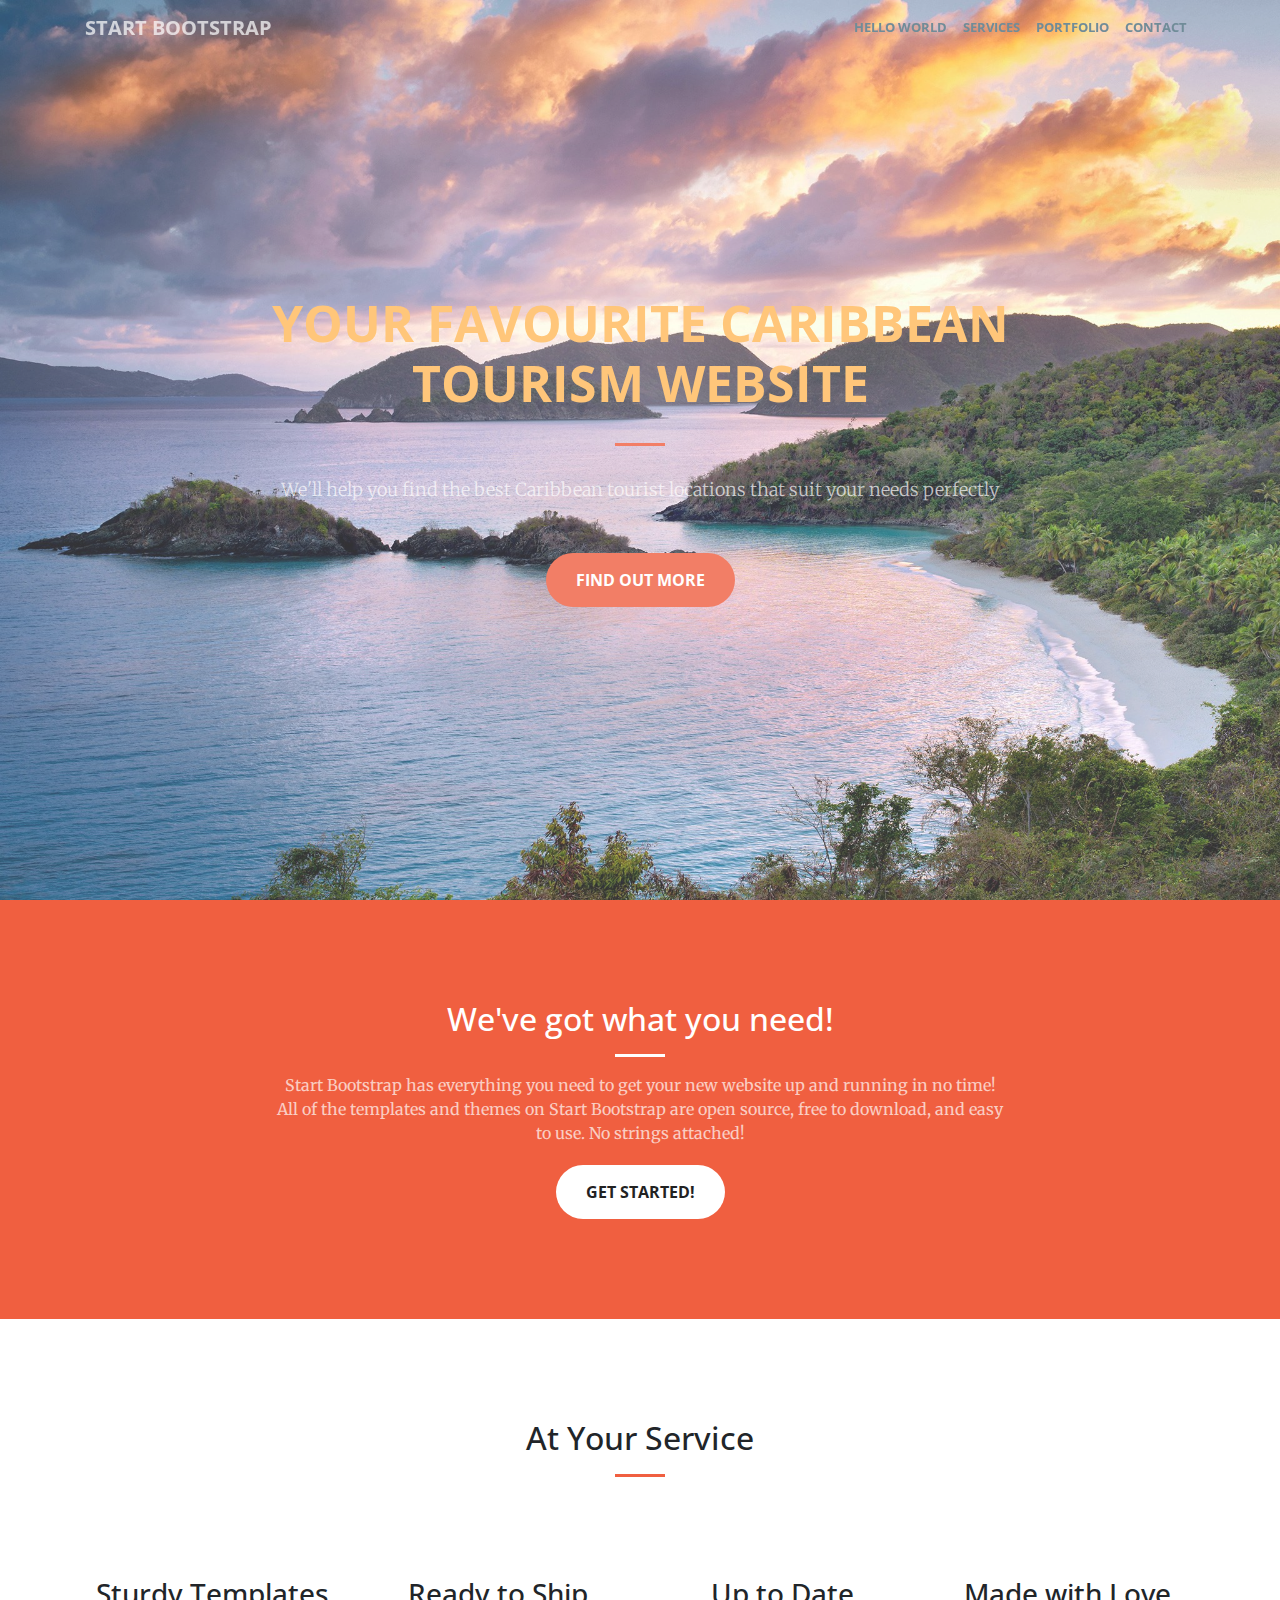
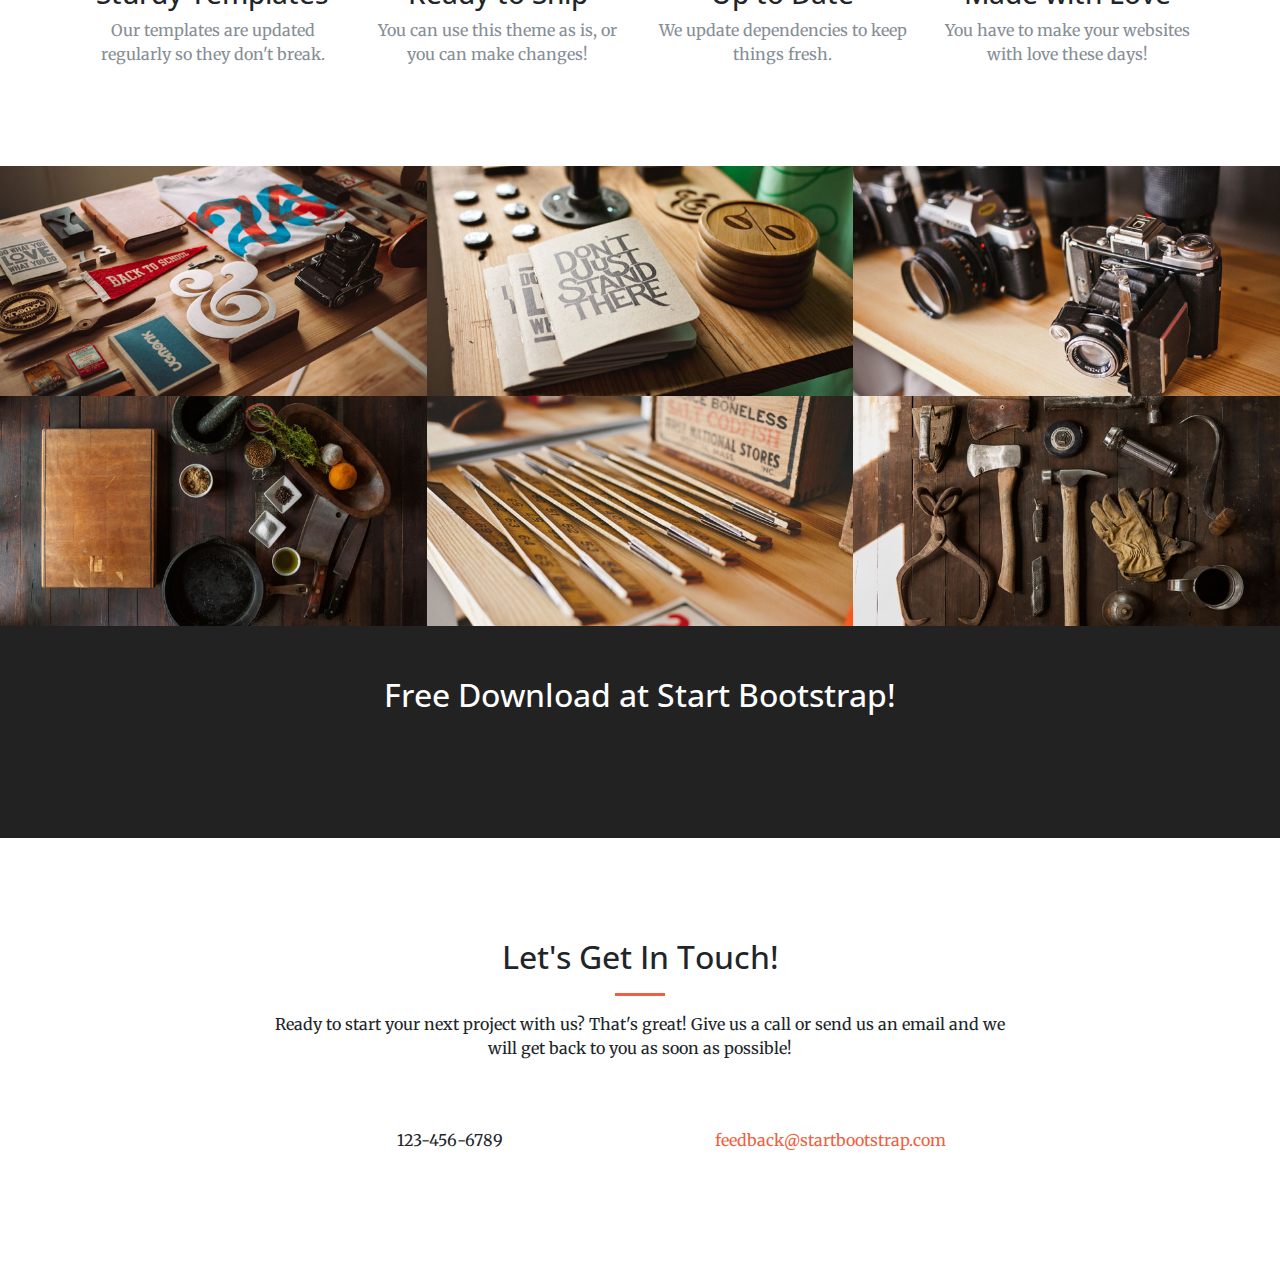
==== index.html @ 8d8bad7a "first commit" ====
<!DOCTYPE html>
<html lang="en">

  <head>

    <meta charset="utf-8">
    <meta name="viewport" content="width=device-width, initial-scale=1, shrink-to-fit=no">
    <meta name="description" content="">
    <meta name="author" content="">

    <title>Creative - Start Bootstrap Theme</title>

    <!-- Bootstrap core CSS -->
    <link href="vendor/bootstrap/css/bootstrap.min.css" rel="stylesheet">

    <!-- Custom fonts for this template -->
    <link href="vendor/font-awesome/css/font-awesome.min.css" rel="stylesheet" type="text/css">
    <link href='https://fonts.googleapis.com/css?family=Open+Sans:300italic,400italic,600italic,700italic,800italic,400,300,600,700,800' rel='stylesheet' type='text/css'>
    <link href='https://fonts.googleapis.com/css?family=Merriweather:400,300,300italic,400italic,700,700italic,900,900italic' rel='stylesheet' type='text/css'>

    <!-- Plugin CSS -->
    <link href="vendor/magnific-popup/magnific-popup.css" rel="stylesheet">

    <!-- Custom styles for this template -->
    <link href="css/creative.css" rel="stylesheet">

  </head>

  <body id="page-top">

    <!-- Navigation -->
    <nav class="navbar navbar-expand-lg navbar-light fixed-top" id="mainNav">
      <div class="container">
        <a class="navbar-brand js-scroll-trigger" href="#page-top">Start Bootstrap</a>
        <button class="navbar-toggler navbar-toggler-right" type="button" data-toggle="collapse" data-target="#navbarResponsive" aria-controls="navbarResponsive" aria-expanded="false" aria-label="Toggle navigation">
          <span class="navbar-toggler-icon"></span>
        </button>
        <div class="collapse navbar-collapse" id="navbarResponsive">
          <ul class="navbar-nav ml-auto">
            <li class="nav-item">
              <a class="nav-link js-scroll-trigger" href="#about">Hello World</a>
            </li>
            <li class="nav-item">
              <a class="nav-link js-scroll-trigger" href="#services">Services</a>
            </li>
            <li class="nav-item">
              <a class="nav-link js-scroll-trigger" href="#portfolio">Portfolio</a>
            </li>
            <li class="nav-item">
              <a class="nav-link js-scroll-trigger" href="#contact">Contact</a>
            </li>
          </ul>
        </div>
      </div>
    </nav>

    <header class="masthead">
      <div class="header-content">
        <div class="header-content-inner">
          <h1 id="homeHeading">Your Favourite Caribbean</br>Tourism Website</h1>
          <hr>
          <p>We'll help you find the best Caribbean tourist locations that suit your needs perfectly</p>
          <a class="btn btn-primary btn-xl js-scroll-trigger" href="#about">Find Out More</a>
        </div>
      </div>
    </header>

    <section class="bg-primary" id="about">
      <div class="container">
        <div class="row">
          <div class="col-lg-8 mx-auto text-center">
            <h2 class="section-heading text-white">We've got what you need!</h2>
            <hr class="light">
            <p class="text-faded">Start Bootstrap has everything you need to get your new website up and running in no time! All of the templates and themes on Start Bootstrap are open source, free to download, and easy to use. No strings attached!</p>
            <a class="btn btn-default btn-xl js-scroll-trigger" href="#services">Get Started!</a>
          </div>
        </div>
      </div>
    </section>

    <section id="services">
      <div class="container">
        <div class="row">
          <div class="col-lg-12 text-center">
            <h2 class="section-heading">At Your Service</h2>
            <hr class="primary">
          </div>
        </div>
      </div>
      <div class="container">
        <div class="row">
          <div class="col-lg-3 col-md-6 text-center">
            <div class="service-box">
              <i class="fa fa-4x fa-diamond text-primary sr-icons"></i>
              <h3>Sturdy Templates</h3>
              <p class="text-muted">Our templates are updated regularly so they don't break.</p>
            </div>
          </div>
          <div class="col-lg-3 col-md-6 text-center">
            <div class="service-box">
              <i class="fa fa-4x fa-paper-plane text-primary sr-icons"></i>
              <h3>Ready to Ship</h3>
              <p class="text-muted">You can use this theme as is, or you can make changes!</p>
            </div>
          </div>
          <div class="col-lg-3 col-md-6 text-center">
            <div class="service-box">
              <i class="fa fa-4x fa-newspaper-o text-primary sr-icons"></i>
              <h3>Up to Date</h3>
              <p class="text-muted">We update dependencies to keep things fresh.</p>
            </div>
          </div>
          <div class="col-lg-3 col-md-6 text-center">
            <div class="service-box">
              <i class="fa fa-4x fa-heart text-primary sr-icons"></i>
              <h3>Made with Love</h3>
              <p class="text-muted">You have to make your websites with love these days!</p>
            </div>
          </div>
        </div>
      </div>
    </section>

    <section class="p-0" id="portfolio">
      <div class="container-fluid">
        <div class="row no-gutter popup-gallery">
          <div class="col-lg-4 col-sm-6">
            <a class="portfolio-box" href="img/portfolio/fullsize/1.jpg">
              <img class="img-fluid" src="img/portfolio/thumbnails/1.jpg" alt="">
              <div class="portfolio-box-caption">
                <div class="portfolio-box-caption-content">
                  <div class="project-category text-faded">
                    Category
                  </div>
                  <div class="project-name">
                    Project Name
                  </div>
                </div>
              </div>
            </a>
          </div>
          <div class="col-lg-4 col-sm-6">
            <a class="portfolio-box" href="img/portfolio/fullsize/2.jpg">
              <img class="img-fluid" src="img/portfolio/thumbnails/2.jpg" alt="">
              <div class="portfolio-box-caption">
                <div class="portfolio-box-caption-content">
                  <div class="project-category text-faded">
                    Category
                  </div>
                  <div class="project-name">
                    Project Name
                  </div>
                </div>
              </div>
            </a>
          </div>
          <div class="col-lg-4 col-sm-6">
            <a class="portfolio-box" href="img/portfolio/fullsize/3.jpg">
              <img class="img-fluid" src="img/portfolio/thumbnails/3.jpg" alt="">
              <div class="portfolio-box-caption">
                <div class="portfolio-box-caption-content">
                  <div class="project-category text-faded">
                    Category
                  </div>
                  <div class="project-name">
                    Project Name
                  </div>
                </div>
              </div>
            </a>
          </div>
          <div class="col-lg-4 col-sm-6">
            <a class="portfolio-box" href="img/portfolio/fullsize/4.jpg">
              <img class="img-fluid" src="img/portfolio/thumbnails/4.jpg" alt="">
              <div class="portfolio-box-caption">
                <div class="portfolio-box-caption-content">
                  <div class="project-category text-faded">
                    Category
                  </div>
                  <div class="project-name">
                    Project Name
                  </div>
                </div>
              </div>
            </a>
          </div>
          <div class="col-lg-4 col-sm-6">
            <a class="portfolio-box" href="img/portfolio/fullsize/5.jpg">
              <img class="img-fluid" src="img/portfolio/thumbnails/5.jpg" alt="">
              <div class="portfolio-box-caption">
                <div class="portfolio-box-caption-content">
                  <div class="project-category text-faded">
                    Category
                  </div>
                  <div class="project-name">
                    Project Name
                  </div>
                </div>
              </div>
            </a>
          </div>
          <div class="col-lg-4 col-sm-6">
            <a class="portfolio-box" href="img/portfolio/fullsize/6.jpg">
              <img class="img-fluid" src="img/portfolio/thumbnails/6.jpg" alt="">
              <div class="portfolio-box-caption">
                <div class="portfolio-box-caption-content">
                  <div class="project-category text-faded">
                    Category
                  </div>
                  <div class="project-name">
                    Project Name
                  </div>
                </div>
              </div>
            </a>
          </div>
        </div>
      </div>
    </section>

    <div class="call-to-action bg-dark">
      <div class="container text-center">
        <h2>Free Download at Start Bootstrap!</h2>
        <a class="btn btn-default btn-xl sr-button" href="http://startbootstrap.com/template-overviews/creative/">Download Now!</a>
      </div>
    </div>

    <section id="contact">
      <div class="container">
        <div class="row">
          <div class="col-lg-8 mx-auto text-center">
            <h2 class="section-heading">Let's Get In Touch!</h2>
            <hr class="primary">
            <p>Ready to start your next project with us? That's great! Give us a call or send us an email and we will get back to you as soon as possible!</p>
          </div>
        </div>
        <div class="row">
          <div class="col-lg-4 ml-auto text-center">
            <i class="fa fa-phone fa-3x sr-contact"></i>
            <p>123-456-6789</p>
          </div>
          <div class="col-lg-4 mr-auto text-center">
            <i class="fa fa-envelope-o fa-3x sr-contact"></i>
            <p>
              <a href="mailto:your-email@your-domain.com">feedback@startbootstrap.com</a>
            </p>
          </div>
        </div>
      </div>
    </section>

    <!-- Bootstrap core JavaScript -->
    <script src="vendor/jquery/jquery.min.js"></script>
    <script src="vendor/bootstrap/js/bootstrap.bundle.min.js"></script>

    <!-- Plugin JavaScript -->
    <script src="vendor/jquery-easing/jquery.easing.min.js"></script>
    <script src="vendor/scrollreveal/scrollreveal.min.js"></script>
    <script src="vendor/magnific-popup/jquery.magnific-popup.min.js"></script>

    <!-- Custom scripts for this template -->
    <script src="js/creative.min.js"></script>

  </body>

</html>
---- css/creative.css ----
/*!
 * Start Bootstrap - Createive v4.0.0-beta.2 (https://startbootstrap.com/template-overviews/creative)
 * Copyright 2013-2017 Start Bootstrap
 * Licensed under MIT (https://github.com/BlackrockDigital/startbootstrap-creative/blob/master/LICENSE)
 */
body,
html {
  width: 100%;
  height: 100%; }

body {
  font-family: 'Merriweather', 'Helvetica Neue', Arial, sans-serif; }

hr {
  max-width: 50px;
  border-width: 3px;
  border-color: #F05F40; }

hr.light {
  border-color: white; }

a {
  color: #F05F40;
  -webkit-transition: all 0.2s;
  -moz-transition: all 0.2s;
  transition: all 0.2s; }
  a:focus, a:hover {
    color: #f05f40; }

h1,
h2,
h3,
h4,
h5,
h6 {
  font-family: 'Open Sans', 'Helvetica Neue', Arial, sans-serif; }

p {
  font-size: 16px;
  line-height: 1.5;
  margin-bottom: 20px; }

.bg-primary {
  background-color: #F05F40 !important; }

.bg-dark {
  color: white;
  background-color: #222222 !important; }

.text-faded {
  color: rgba(255, 255, 255, 0.7); }

section {
  padding: 100px 0; }

.section-heading {
  margin-top: 0; }

::-moz-selection {
  color: white;
  background: #222222;
  text-shadow: none; }

::selection {
  color: white;
  background: #222222;
  text-shadow: none; }

img::selection {
  color: white;
  background: transparent; }

img::-moz-selection {
  color: white;
  background: transparent; }

body {
  -webkit-tap-highlight-color: #222222; }

#mainNav {
  border-color: rgba(34, 34, 34, 0.05);
  background-color: white;
  font-family: 'Open Sans', 'Helvetica Neue', Arial, sans-serif;
  -webkit-transition: all 0.2s;
  -moz-transition: all 0.2s;
  transition: all 0.2s; }
  #mainNav .navbar-brand {
    font-weight: 700;
    text-transform: uppercase;
    color: #F05F40;
    font-family: 'Open Sans', 'Helvetica Neue', Arial, sans-serif; }
    #mainNav .navbar-brand:focus, #mainNav .navbar-brand:hover {
      color: #f05f40; }
  #mainNav .navbar-toggle {
    font-size: 12px;
    font-weight: 700;
    text-transform: uppercase;
    color: #222222; }
  #mainNav .navbar-nav > li.nav-item > a.nav-link:focus,
  #mainNav .navbar-nav > li.nav-item > a.nav-link {
    font-size: 13px;
    font-weight: 700;
    text-transform: uppercase;
    color: #222222; }
    #mainNav .navbar-nav > li.nav-item > a.nav-link:focus:hover,
    #mainNav .navbar-nav > li.nav-item > a.nav-link:hover {
      color: #F05F40; }
    #mainNav .navbar-nav > li.nav-item > a.nav-link:focus.active,
    #mainNav .navbar-nav > li.nav-item > a.nav-link.active {
      color: #F05F40 !important;
      background-color: transparent; }
      #mainNav .navbar-nav > li.nav-item > a.nav-link:focus.active:hover,
      #mainNav .navbar-nav > li.nav-item > a.nav-link.active:hover {
        background-color: transparent; }
  @media (min-width: 992px) {
    #mainNav {
      border-color: rgba(255, 255, 255, 0.3);
      background-color: transparent; }
      #mainNav .navbar-brand {
        color: rgba(255, 255, 255, 0.7); }
        #mainNav .navbar-brand:focus, #mainNav .navbar-brand:hover {
          color: white; }
      #mainNav .navbar-nav > li.nav-item > a.nav-link,
      #mainNav .navbar-nav > li.nav-item > a.nav-link:focus {
        color: #708c98; }
        #mainNav .navbar-nav > li.nav-item > a.nav-link:hover,
        #mainNav .navbar-nav > li.nav-item > a.nav-link:focus:hover {
          color: white; }
      #mainNav.navbar-shrink {
        border-color: rgba(34, 34, 34, 0.05);
        background-color: white; }
        #mainNav.navbar-shrink .navbar-brand {
          font-size: 16px;
          color: #F05F40; }
          #mainNav.navbar-shrink .navbar-brand:focus, #mainNav.navbar-shrink .navbar-brand:hover {
            color: #f05f40; }
        #mainNav.navbar-shrink .navbar-nav > li.nav-item > a.nav-link,
        #mainNav.navbar-shrink .navbar-nav > li.nav-item > a.nav-link:focus {
          color: #222222; }
          #mainNav.navbar-shrink .navbar-nav > li.nav-item > a.nav-link:hover,
          #mainNav.navbar-shrink .navbar-nav > li.nav-item > a.nav-link:focus:hover {
            color: #F05F40; } }

header.masthead {
  position: relative;
  width: 100%;
  min-height: auto;
  text-align: center;
  color: #ffb959;
  background-image: url("../img/TEST.JPG");
  opacity: 0.8;
  background-position: center;
  -webkit-background-size: cover;
  -moz-background-size: cover;
  -o-background-size: cover;
  background-size: cover; }
  header.masthead .header-content {
    position: relative;
    width: 100%;
    padding: 150px 15px 100px;
    text-align: center; }
    header.masthead .header-content .header-content-inner h1 {
      font-size: 30px;
      font-weight: 700;
      margin-top: 0;
      margin-bottom: 0;
      text-transform: uppercase; }
    header.masthead .header-content .header-content-inner hr {
      margin: 30px auto; }
    header.masthead .header-content .header-content-inner p {
      font-size: 16px;
      font-weight: 300;
      margin-bottom: 50px;
      color: rgba(255, 255, 255, 0.7); }
  @media (min-width: 768px) {
    header.masthead {
      height: 100%;
      min-height: 600px; }
      header.masthead .header-content {
        position: absolute;
        top: 50%;
        padding: 0 50px;
        -webkit-transform: translateY(-50%);
        -ms-transform: translateY(-50%);
        transform: translateY(-50%); }
        header.masthead .header-content .header-content-inner {
          max-width: 1000px;
          margin-right: auto;
          margin-left: auto; }
          header.masthead .header-content .header-content-inner h1 {
            font-size: 50px; }
          header.masthead .header-content .header-content-inner p {
            font-size: 18px;
            max-width: 80%;
            margin-right: auto;
            margin-left: auto; } }

.service-box {
  max-width: 400px;
  margin: 50px auto 0; }
  @media (min-width: 992px) {
    .service-box {
      margin: 20px auto 0; } }
  .service-box p {
    margin-bottom: 0; }

.portfolio-box {
  position: relative;
  display: block;
  max-width: 650px;
  margin: 0 auto; }
  .portfolio-box .portfolio-box-caption {
    position: absolute;
    bottom: 0;
    display: block;
    width: 100%;
    height: 100%;
    text-align: center;
    opacity: 0;
    color: white;
    background: rgba(240, 95, 64, 0.9);
    -webkit-transition: all 0.2s;
    -moz-transition: all 0.2s;
    transition: all 0.2s; }
    .portfolio-box .portfolio-box-caption .portfolio-box-caption-content {
      position: absolute;
      top: 50%;
      width: 100%;
      transform: translateY(-50%);
      text-align: center; }
      .portfolio-box .portfolio-box-caption .portfolio-box-caption-content .project-category,
      .portfolio-box .portfolio-box-caption .portfolio-box-caption-content .project-name {
        padding: 0 15px;
        font-family: 'Open Sans', 'Helvetica Neue', Arial, sans-serif; }
      .portfolio-box .portfolio-box-caption .portfolio-box-caption-content .project-category {
        font-size: 14px;
        font-weight: 600;
        text-transform: uppercase; }
      .portfolio-box .portfolio-box-caption .portfolio-box-caption-content .project-name {
        font-size: 18px; }
  .portfolio-box:hover .portfolio-box-caption {
    opacity: 1; }
  .portfolio-box:focus {
    outline: none; }
  @media (min-width: 768px) {
    .portfolio-box .portfolio-box-caption .portfolio-box-caption-content .project-category {
      font-size: 16px; }
    .portfolio-box .portfolio-box-caption .portfolio-box-caption-content .project-name {
      font-size: 22px; } }

.call-to-action {
  padding: 50px 0; }
  .call-to-action h2 {
    margin: 0 auto 20px; }

.text-primary {
  color: #F05F40 !important; }

.no-gutter > [class*='col-'] {
  padding-right: 0;
  padding-left: 0; }

.btn-default {
  color: #222222;
  border-color: white;
  background-color: white; }
  .btn-default.focus, .btn-default:focus {
    color: #222222;
    border-color: #bfbfbf;
    background-color: #e6e6e6; }
  .btn-default:hover {
    color: #222222;
    border-color: #e0e0e0;
    background-color: #e6e6e6; }
  .btn-default.active, .btn-default:active,
  .open > .btn-default.dropdown-toggle {
    color: #222222;
    border-color: #e0e0e0;
    background-color: #e6e6e6; }
    .btn-default.active.focus, .btn-default.active:focus, .btn-default.active:hover, .btn-default:active.focus, .btn-default:active:focus, .btn-default:active:hover,
    .open > .btn-default.dropdown-toggle.focus,
    .open > .btn-default.dropdown-toggle:focus,
    .open > .btn-default.dropdown-toggle:hover {
      color: #222222;
      border-color: #bfbfbf;
      background-color: #d4d4d4; }
  .btn-default.active, .btn-default:active,
  .open > .btn-default.dropdown-toggle {
    background-image: none; }
  .btn-default.disabled.focus, .btn-default.disabled:focus, .btn-default.disabled:hover, .btn-default[disabled].focus, .btn-default[disabled]:focus, .btn-default[disabled]:hover,
  fieldset[disabled] .btn-default.focus,
  fieldset[disabled] .btn-default:focus,
  fieldset[disabled] .btn-default:hover {
    border-color: white;
    background-color: white; }
  .btn-default .badge {
    color: white;
    background-color: #222222; }

.btn-primary {
  color: white;
  border-color: #F05F40;
  background-color: #F05F40; }
  .btn-primary.focus, .btn-primary:focus {
    color: white;
    border-color: #a4270d;
    background-color: #eb3812; }
  .btn-primary:hover {
    color: white;
    border-color: #e13612;
    background-color: #eb3812; }
  .btn-primary.active, .btn-primary:active,
  .open > .btn-primary.dropdown-toggle {
    color: white;
    border-color: #e13612;
    background-color: #eb3812; }
    .btn-primary.active.focus, .btn-primary.active:focus, .btn-primary.active:hover, .btn-primary:active.focus, .btn-primary:active:focus, .btn-primary:active:hover,
    .open > .btn-primary.dropdown-toggle.focus,
    .open > .btn-primary.dropdown-toggle:focus,
    .open > .btn-primary.dropdown-toggle:hover {
      color: white;
      border-color: #a4270d;
      background-color: #c93110; }
  .btn-primary.active, .btn-primary:active,
  .open > .btn-primary.dropdown-toggle {
    background-image: none; }
  .btn-primary.disabled.focus, .btn-primary.disabled:focus, .btn-primary.disabled:hover, .btn-primary[disabled].focus, .btn-primary[disabled]:focus, .btn-primary[disabled]:hover,
  fieldset[disabled] .btn-primary.focus,
  fieldset[disabled] .btn-primary:focus,
  fieldset[disabled] .btn-primary:hover {
    border-color: #F05F40;
    background-color: #F05F40; }
  .btn-primary .badge {
    color: #F05F40;
    background-color: white; }

.btn {
  font-weight: 700;
  text-transform: uppercase;
  border: none;
  border-radius: 300px;
  font-family: 'Open Sans', 'Helvetica Neue', Arial, sans-serif; }

.btn-xl {
  padding: 15px 30px; }
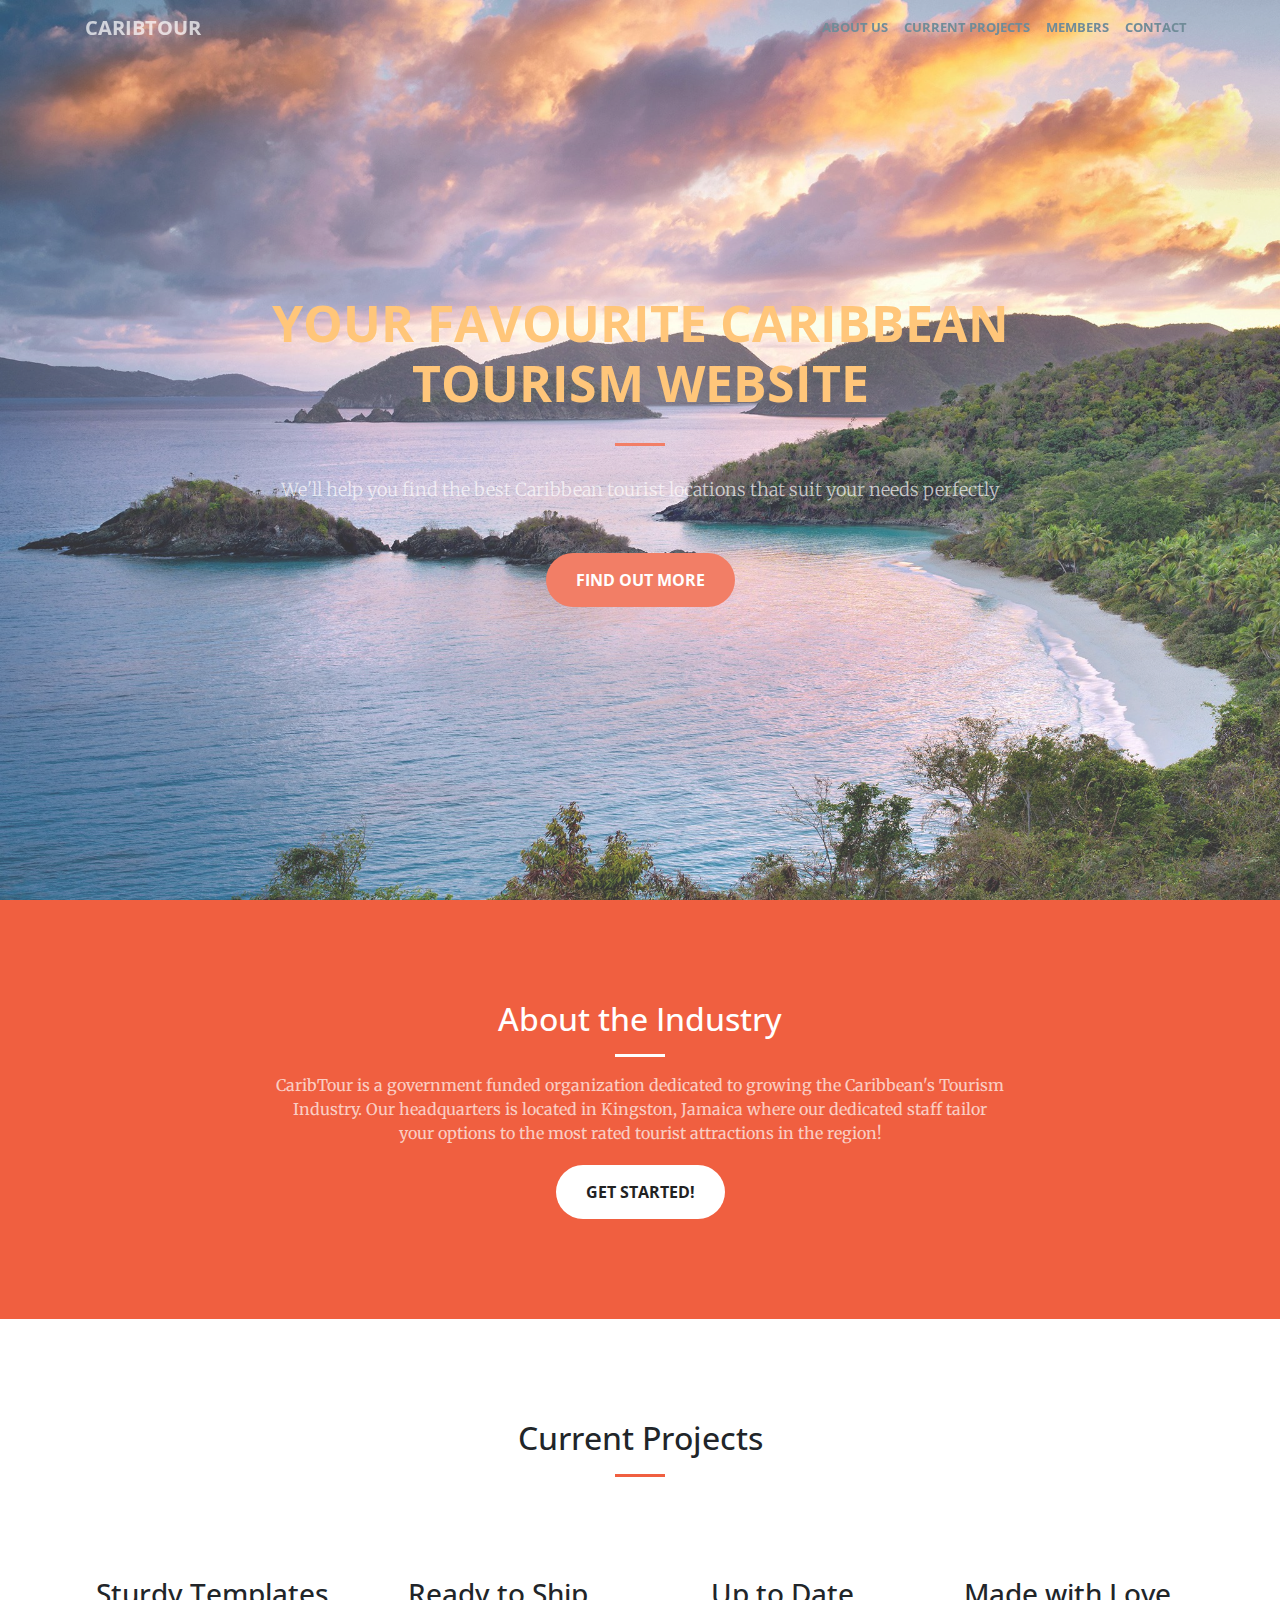
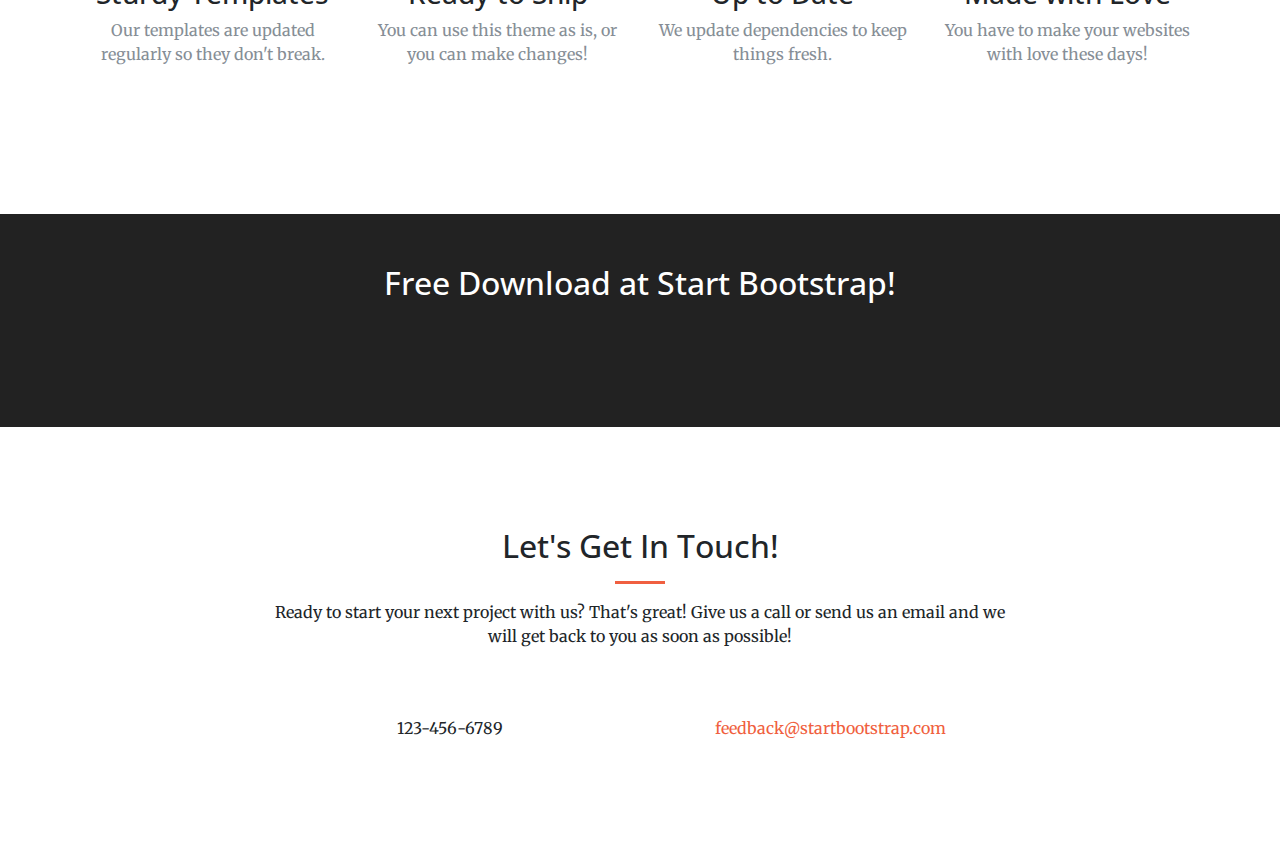
==== commit 1840b04d: "added images for member countries" ====
--- a/index.html
+++ b/index.html
@@ -8,7 +8,7 @@
     <meta name="description" content="">
     <meta name="author" content="">
 
-    <title>Creative - Start Bootstrap Theme</title>
+    <title>CaribTour</title>
 
     <!-- Bootstrap core CSS -->
     <link href="vendor/bootstrap/css/bootstrap.min.css" rel="stylesheet">
@@ -31,20 +31,20 @@
     <!-- Navigation -->
     <nav class="navbar navbar-expand-lg navbar-light fixed-top" id="mainNav">
       <div class="container">
-        <a class="navbar-brand js-scroll-trigger" href="#page-top">Start Bootstrap</a>
+        <a class="navbar-brand js-scroll-trigger" href="#page-top">CaribTour</a>
         <button class="navbar-toggler navbar-toggler-right" type="button" data-toggle="collapse" data-target="#navbarResponsive" aria-controls="navbarResponsive" aria-expanded="false" aria-label="Toggle navigation">
           <span class="navbar-toggler-icon"></span>
         </button>
         <div class="collapse navbar-collapse" id="navbarResponsive">
           <ul class="navbar-nav ml-auto">
             <li class="nav-item">
-              <a class="nav-link js-scroll-trigger" href="#about">Hello World</a>
-            </li>
-            <li class="nav-item">
-              <a class="nav-link js-scroll-trigger" href="#services">Services</a>
-            </li>
-            <li class="nav-item">
-              <a class="nav-link js-scroll-trigger" href="#portfolio">Portfolio</a>
+              <a class="nav-link js-scroll-trigger" href="#about">About Us</a>
+            </li>
+            <li class="nav-item">
+              <a class="nav-link js-scroll-trigger" href="#services">Current Projects</a>
+            </li>
+            <li class="nav-item">
+              <a class="nav-link js-scroll-trigger" href="#portfolio">Members</a>
             </li>
             <li class="nav-item">
               <a class="nav-link js-scroll-trigger" href="#contact">Contact</a>
@@ -69,9 +69,10 @@
       <div class="container">
         <div class="row">
           <div class="col-lg-8 mx-auto text-center">
-            <h2 class="section-heading text-white">We've got what you need!</h2>
+            <h2 class="section-heading text-white">About the Industry</h2>
             <hr class="light">
-            <p class="text-faded">Start Bootstrap has everything you need to get your new website up and running in no time! All of the templates and themes on Start Bootstrap are open source, free to download, and easy to use. No strings attached!</p>
+            <p class="text-faded">CaribTour is a government funded organization dedicated to growing the Caribbean's Tourism Industry.
+            Our headquarters is located in Kingston, Jamaica where our dedicated staff tailor your options to the most rated tourist attractions in the region!</p>
             <a class="btn btn-default btn-xl js-scroll-trigger" href="#services">Get Started!</a>
           </div>
         </div>
@@ -82,7 +83,7 @@
       <div class="container">
         <div class="row">
           <div class="col-lg-12 text-center">
-            <h2 class="section-heading">At Your Service</h2>
+            <h2 class="section-heading">Current Projects</h2>
             <hr class="primary">
           </div>
         </div>
@@ -125,12 +126,72 @@
       <div class="container-fluid">
         <div class="row no-gutter popup-gallery">
           <div class="col-lg-4 col-sm-6">
-            <a class="portfolio-box" href="img/portfolio/fullsize/1.jpg">
-              <img class="img-fluid" src="img/portfolio/thumbnails/1.jpg" alt="">
-              <div class="portfolio-box-caption">
-                <div class="portfolio-box-caption-content">
-                  <div class="project-category text-faded">
-                    Category
+            <a class="portfolio-box" href="http://spicyolivesupperclub.files.wordpress.com/2013/04/jamaican-flag-hd-wallpaper-1920x1080.jpg">
+              <img class="img-fluid" src="http://spicyolivesupperclub.files.wordpress.com/2013/04/jamaican-flag-hd-wallpaper-1920x1080.jpg" alt="">
+              <div class="portfolio-box-caption">
+                <div class="portfolio-box-caption-content">
+                  <div class="project-category text-faded">
+                    Jamaica
+                  </div>
+                  <div class="project-name">
+                    "Land Of Wood And Water"
+                  </div>
+                </div>
+              </div>
+            </a>
+          </div>
+          <div class="col-lg-4 col-sm-6">
+            <a class="portfolio-box" href="http://www.flagz.co.nz/wp-content/uploads/2015/04/Barbados-flag.jpg">
+              <img class="img-fluid" src="http://www.flagz.co.nz/wp-content/uploads/2015/04/Barbados-flag.jpg" alt="">
+              <div class="portfolio-box-caption">
+                <div class="portfolio-box-caption-content">
+                  <div class="project-category text-faded">
+                    Barbados
+                  </div>
+                  <div class="project-name">
+                    "Land Of The Flying Fish"
+                  </div>
+                </div>
+              </div>
+            </a>
+          </div>
+          <div class="col-lg-4 col-sm-6">
+            <a class="portfolio-box" href="http://magneticmediatv.com/wp-content/uploads/2017/09/bahamas-flag.jpg">
+              <img class="img-fluid" src="http://magneticmediatv.com/wp-content/uploads/2017/09/bahamas-flag.jpg" alt="">
+              <div class="portfolio-box-caption">
+                <div class="portfolio-box-caption-content">
+                  <div class="project-category text-faded">
+                    Bahamas
+                  </div>
+                  <div class="project-name">
+                    "Land Of The Swimming Pigs"
+                  </div>
+                </div>
+              </div>
+            </a>
+          </div>
+          <div class="col-lg-4 col-sm-6">
+            <a class="portfolio-box" href="https://lh3.googleusercontent.com/kz0PgU8tlKO8cOdEWOMtkxig7qIgBUybfHj7MVdk8IBFq-YDVUiKJ8haeUbsl74WjSk=h900">
+              <img class="img-fluid" src="https://lh3.googleusercontent.com/kz0PgU8tlKO8cOdEWOMtkxig7qIgBUybfHj7MVdk8IBFq-YDVUiKJ8haeUbsl74WjSk=h900" alt="">
+              <div class="portfolio-box-caption">
+                <div class="portfolio-box-caption-content">
+                  <div class="project-category text-faded">
+                    Cuba
+                  </div>
+                  <div class="project-name">
+                    "The Land Of Miracles"
+                  </div>
+                </div>
+              </div>
+            </a>
+          </div>
+          <div class="col-lg-4 col-sm-6">
+            <a class="portfolio-box" href="https://cloud.istyles.com/images/Skins/DESIGN/500/DESIGN-FLAG-PUERTORICO.jpg">
+              <img class="img-fluid" src="https://cloud.istyles.com/images/Skins/DESIGN/500/DESIGN-FLAG-PUERTORICO.jpg" alt="">
+              <div class="portfolio-box-caption">
+                <div class="portfolio-box-caption-content">
+                  <div class="project-category text-faded">
+                    Puerto Rico
                   </div>
                   <div class="project-name">
                     Project Name
@@ -140,75 +201,15 @@
             </a>
           </div>
           <div class="col-lg-4 col-sm-6">
-            <a class="portfolio-box" href="img/portfolio/fullsize/2.jpg">
-              <img class="img-fluid" src="img/portfolio/thumbnails/2.jpg" alt="">
-              <div class="portfolio-box-caption">
-                <div class="portfolio-box-caption-content">
-                  <div class="project-category text-faded">
-                    Category
-                  </div>
-                  <div class="project-name">
-                    Project Name
-                  </div>
-                </div>
-              </div>
-            </a>
-          </div>
-          <div class="col-lg-4 col-sm-6">
-            <a class="portfolio-box" href="img/portfolio/fullsize/3.jpg">
-              <img class="img-fluid" src="img/portfolio/thumbnails/3.jpg" alt="">
-              <div class="portfolio-box-caption">
-                <div class="portfolio-box-caption-content">
-                  <div class="project-category text-faded">
-                    Category
-                  </div>
-                  <div class="project-name">
-                    Project Name
-                  </div>
-                </div>
-              </div>
-            </a>
-          </div>
-          <div class="col-lg-4 col-sm-6">
-            <a class="portfolio-box" href="img/portfolio/fullsize/4.jpg">
-              <img class="img-fluid" src="img/portfolio/thumbnails/4.jpg" alt="">
-              <div class="portfolio-box-caption">
-                <div class="portfolio-box-caption-content">
-                  <div class="project-category text-faded">
-                    Category
-                  </div>
-                  <div class="project-name">
-                    Project Name
-                  </div>
-                </div>
-              </div>
-            </a>
-          </div>
-          <div class="col-lg-4 col-sm-6">
-            <a class="portfolio-box" href="img/portfolio/fullsize/5.jpg">
-              <img class="img-fluid" src="img/portfolio/thumbnails/5.jpg" alt="">
-              <div class="portfolio-box-caption">
-                <div class="portfolio-box-caption-content">
-                  <div class="project-category text-faded">
-                    Category
-                  </div>
-                  <div class="project-name">
-                    Project Name
-                  </div>
-                </div>
-              </div>
-            </a>
-          </div>
-          <div class="col-lg-4 col-sm-6">
-            <a class="portfolio-box" href="img/portfolio/fullsize/6.jpg">
-              <img class="img-fluid" src="img/portfolio/thumbnails/6.jpg" alt="">
-              <div class="portfolio-box-caption">
-                <div class="portfolio-box-caption-content">
-                  <div class="project-category text-faded">
-                    Category
-                  </div>
-                  <div class="project-name">
-                    Project Name
+            <a class="portfolio-box" href="https://ak7.picdn.net/shutterstock/videos/24154777/thumb/1.jpg">
+              <img class="img-fluid" src="https://ak7.picdn.net/shutterstock/videos/24154777/thumb/1.jpg" alt="">
+              <div class="portfolio-box-caption">
+                <div class="portfolio-box-caption-content">
+                  <div class="project-category text-faded">
+                    St.Lucia
+                  </div>
+                  <div class="project-name">
+                    "Helen Of The West"
                   </div>
                 </div>
               </div>
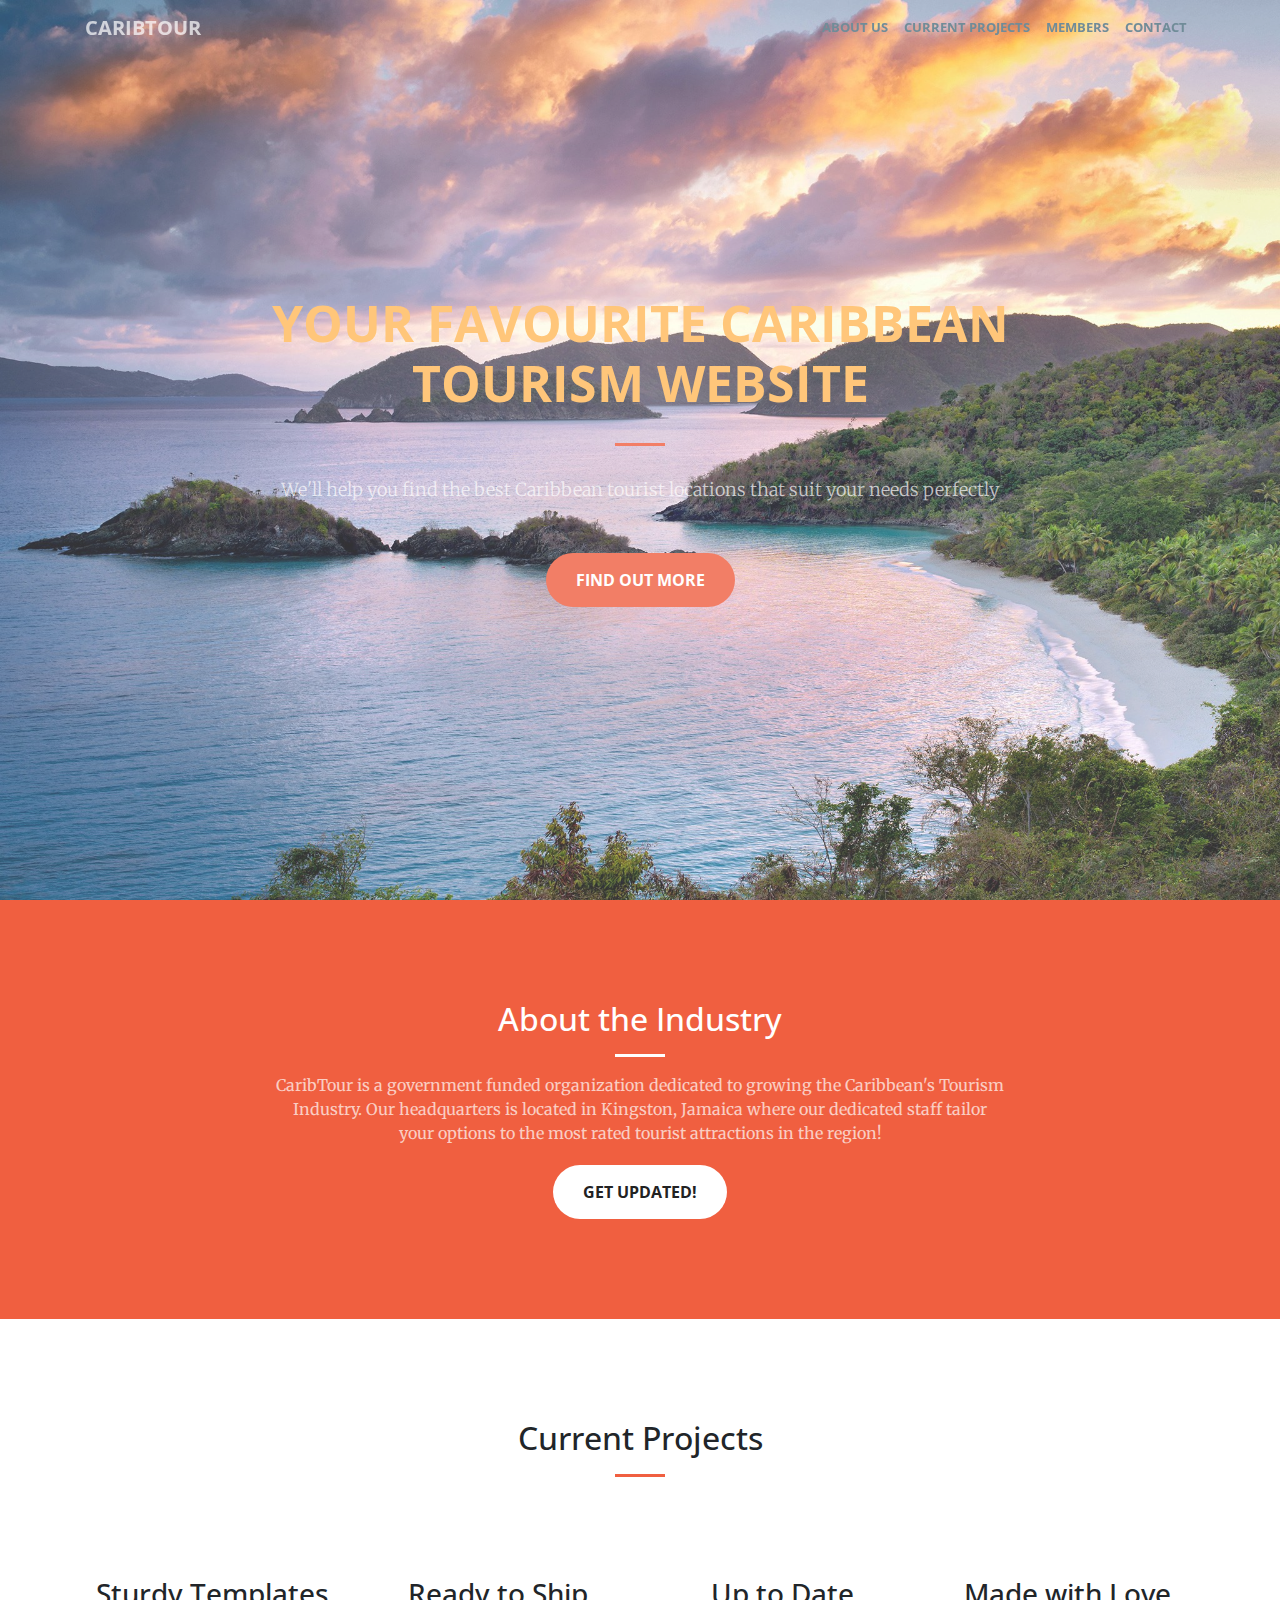
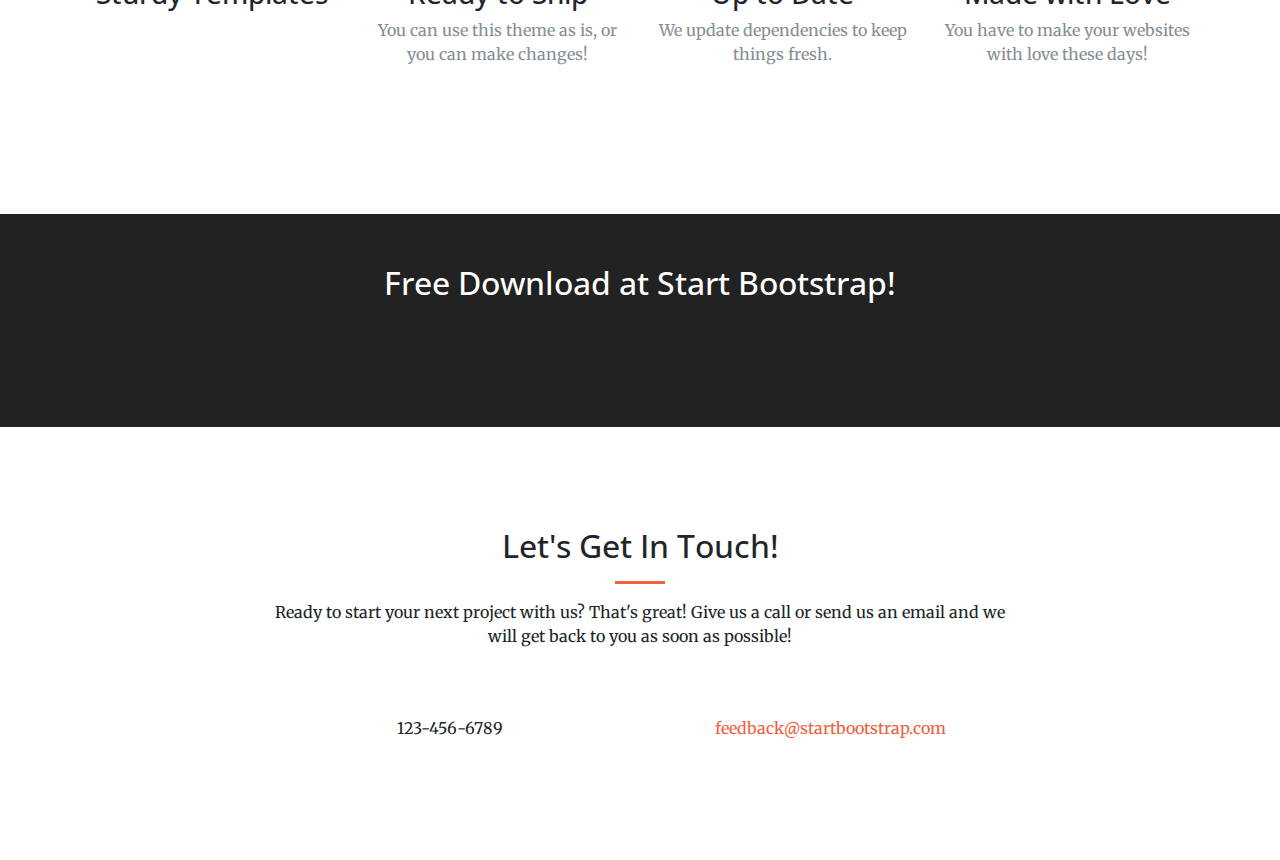
==== commit 91925223: "added magnification images" ====
--- a/index.html
+++ b/index.html
@@ -73,7 +73,7 @@
             <hr class="light">
             <p class="text-faded">CaribTour is a government funded organization dedicated to growing the Caribbean's Tourism Industry.
             Our headquarters is located in Kingston, Jamaica where our dedicated staff tailor your options to the most rated tourist attractions in the region!</p>
-            <a class="btn btn-default btn-xl js-scroll-trigger" href="#services">Get Started!</a>
+            <a class="btn btn-default btn-xl js-scroll-trigger" href="#services">Get Updated!</a>
           </div>
         </div>
       </div>
@@ -94,7 +94,7 @@
             <div class="service-box">
               <i class="fa fa-4x fa-diamond text-primary sr-icons"></i>
               <h3>Sturdy Templates</h3>
-              <p class="text-muted">Our templates are updated regularly so they don't break.</p>
+              <p class="text-muted"></p>
             </div>
           </div>
           <div class="col-lg-3 col-md-6 text-center">
@@ -126,7 +126,7 @@
       <div class="container-fluid">
         <div class="row no-gutter popup-gallery">
           <div class="col-lg-4 col-sm-6">
-            <a class="portfolio-box" href="http://spicyolivesupperclub.files.wordpress.com/2013/04/jamaican-flag-hd-wallpaper-1920x1080.jpg">
+            <a class="portfolio-box" href="https://media-cdn.tripadvisor.com/media/photo-s/09/5a/1c/db/hotel-riu-montego-bay.jpg">
               <img class="img-fluid" src="http://spicyolivesupperclub.files.wordpress.com/2013/04/jamaican-flag-hd-wallpaper-1920x1080.jpg" alt="">
               <div class="portfolio-box-caption">
                 <div class="portfolio-box-caption-content">
@@ -141,7 +141,7 @@
             </a>
           </div>
           <div class="col-lg-4 col-sm-6">
-            <a class="portfolio-box" href="http://www.flagz.co.nz/wp-content/uploads/2015/04/Barbados-flag.jpg">
+            <a class="portfolio-box" href="http://2mlyl2eanf41pq5h03csafz15gi.wpengine.netdna-cdn.com/wp-content/uploads/2014/09/barbados-bluepoint-17-1200x600.jpg">
               <img class="img-fluid" src="http://www.flagz.co.nz/wp-content/uploads/2015/04/Barbados-flag.jpg" alt="">
               <div class="portfolio-box-caption">
                 <div class="portfolio-box-caption-content">
@@ -156,7 +156,7 @@
             </a>
           </div>
           <div class="col-lg-4 col-sm-6">
-            <a class="portfolio-box" href="http://magneticmediatv.com/wp-content/uploads/2017/09/bahamas-flag.jpg">
+            <a class="portfolio-box" href="https://i.ytimg.com/vi/Ln-HNXCNioM/maxresdefault.jpg">
               <img class="img-fluid" src="http://magneticmediatv.com/wp-content/uploads/2017/09/bahamas-flag.jpg" alt="">
               <div class="portfolio-box-caption">
                 <div class="portfolio-box-caption-content">
@@ -171,7 +171,7 @@
             </a>
           </div>
           <div class="col-lg-4 col-sm-6">
-            <a class="portfolio-box" href="https://lh3.googleusercontent.com/kz0PgU8tlKO8cOdEWOMtkxig7qIgBUybfHj7MVdk8IBFq-YDVUiKJ8haeUbsl74WjSk=h900">
+            <a class="portfolio-box" href="https://d.ibtimes.co.uk/en/full/1438980/unseen-cuba-marius-jovaisa.jpg">
               <img class="img-fluid" src="https://lh3.googleusercontent.com/kz0PgU8tlKO8cOdEWOMtkxig7qIgBUybfHj7MVdk8IBFq-YDVUiKJ8haeUbsl74WjSk=h900" alt="">
               <div class="portfolio-box-caption">
                 <div class="portfolio-box-caption-content">
@@ -186,7 +186,7 @@
             </a>
           </div>
           <div class="col-lg-4 col-sm-6">
-            <a class="portfolio-box" href="https://cloud.istyles.com/images/Skins/DESIGN/500/DESIGN-FLAG-PUERTORICO.jpg">
+            <a class="portfolio-box" href="https://islandsofpuertorico.com/images/best-beaches-in-rincon-puerto-rico-12.jpg">
               <img class="img-fluid" src="https://cloud.istyles.com/images/Skins/DESIGN/500/DESIGN-FLAG-PUERTORICO.jpg" alt="">
               <div class="portfolio-box-caption">
                 <div class="portfolio-box-caption-content">
@@ -201,7 +201,7 @@
             </a>
           </div>
           <div class="col-lg-4 col-sm-6">
-            <a class="portfolio-box" href="https://ak7.picdn.net/shutterstock/videos/24154777/thumb/1.jpg">
+            <a class="portfolio-box" href="https://calabashcove.com/wp-content/uploads/2015/02/Piton_Main-Photo-1.jpg">
               <img class="img-fluid" src="https://ak7.picdn.net/shutterstock/videos/24154777/thumb/1.jpg" alt="">
               <div class="portfolio-box-caption">
                 <div class="portfolio-box-caption-content">
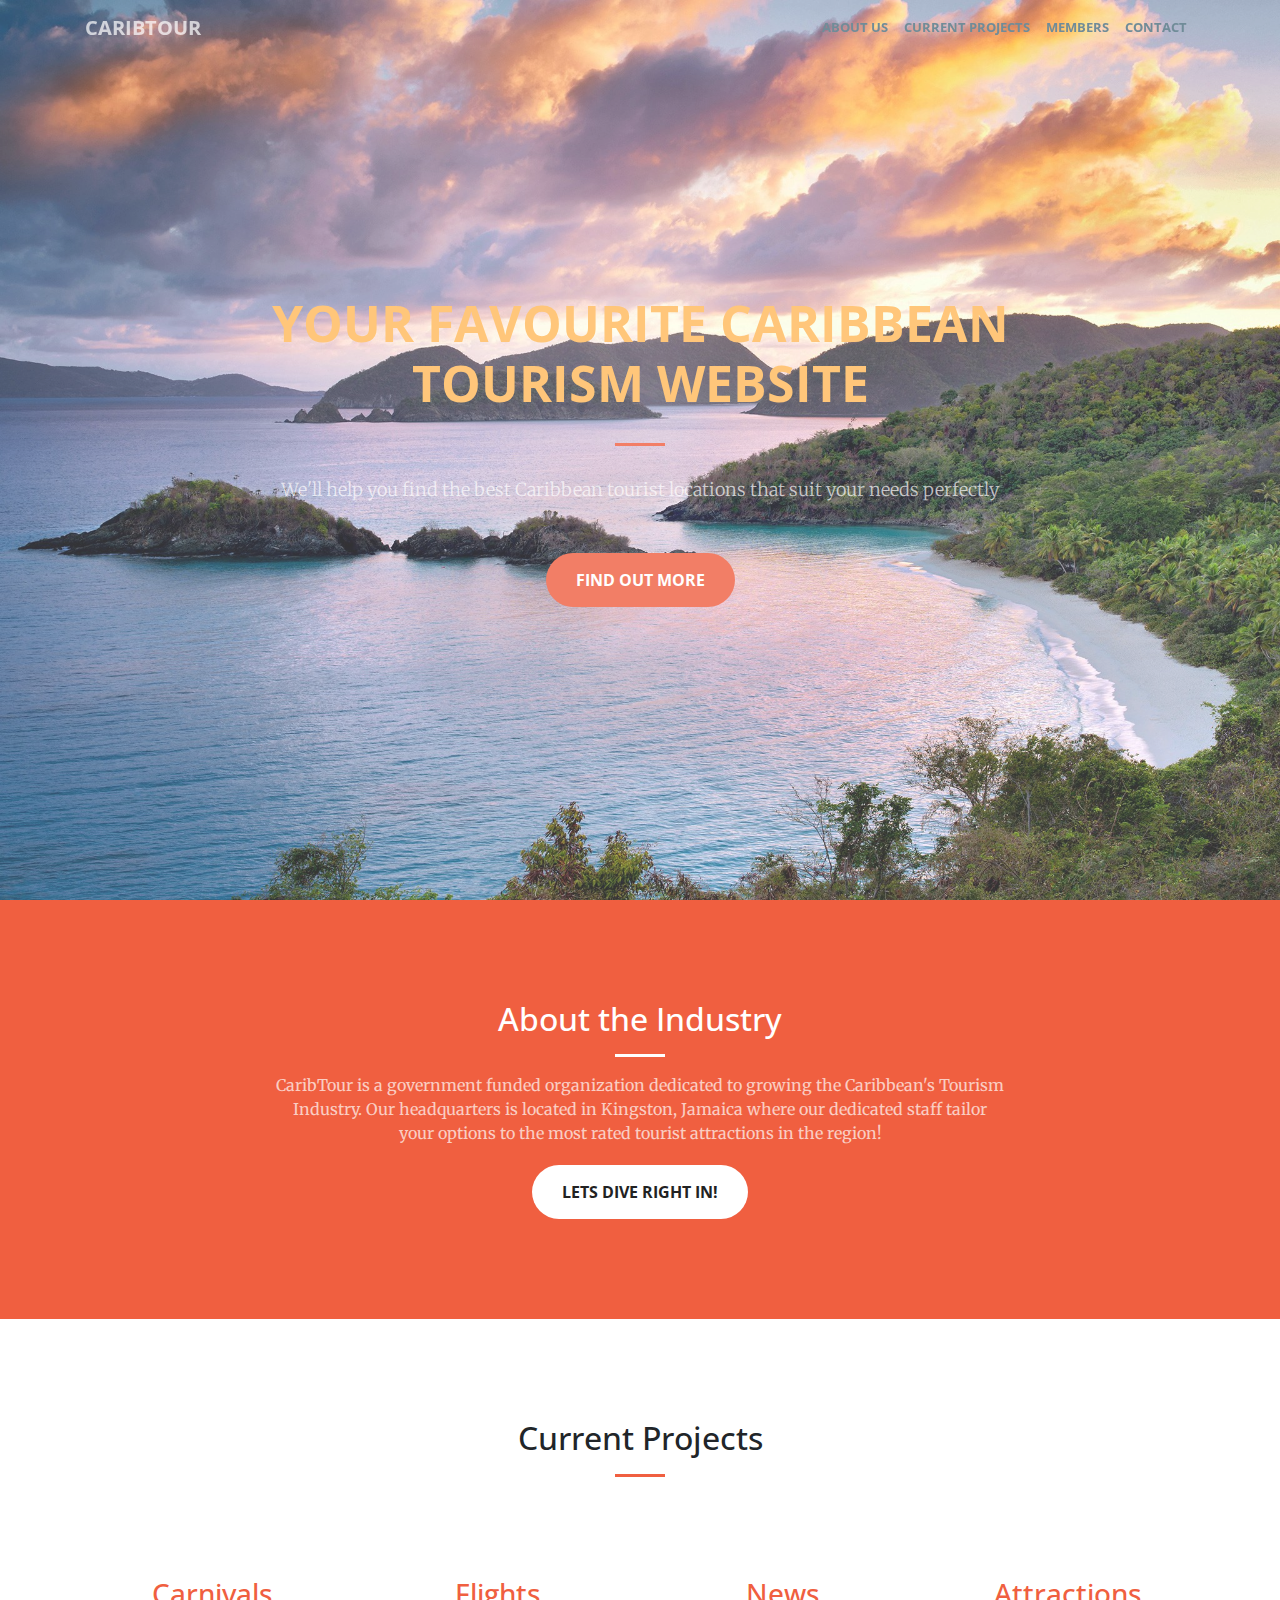
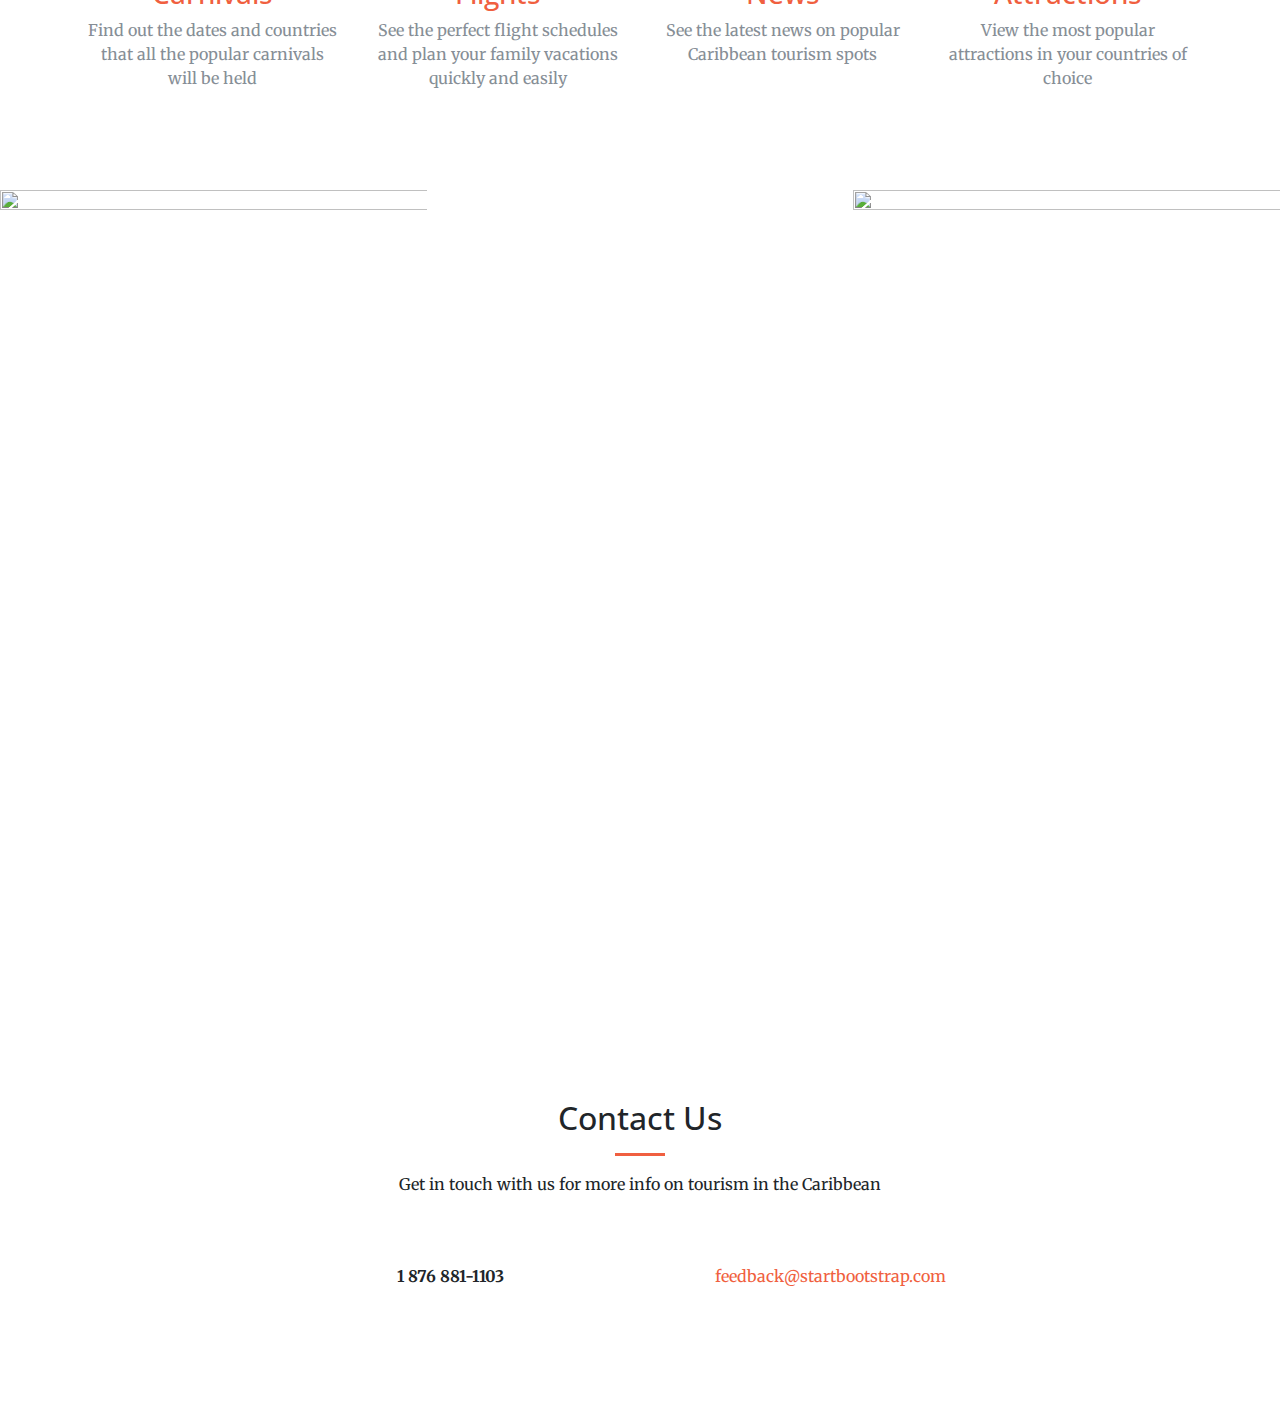
==== commit baf1e78f: "-a" ====
--- a/index.html
+++ b/index.html
@@ -73,7 +73,7 @@
             <hr class="light">
             <p class="text-faded">CaribTour is a government funded organization dedicated to growing the Caribbean's Tourism Industry.
             Our headquarters is located in Kingston, Jamaica where our dedicated staff tailor your options to the most rated tourist attractions in the region!</p>
-            <a class="btn btn-default btn-xl js-scroll-trigger" href="#services">Get Updated!</a>
+            <a class="btn btn-default btn-xl js-scroll-trigger" href="#services">Lets dive right in!</a>
           </div>
         </div>
       </div>
@@ -93,29 +93,37 @@
           <div class="col-lg-3 col-md-6 text-center">
             <div class="service-box">
               <i class="fa fa-4x fa-diamond text-primary sr-icons"></i>
-              <h3>Sturdy Templates</h3>
-              <p class="text-muted"></p>
+              <a href="./index.html">
+                <h3>Carnivals</h3>
+              </a>
+              <p class="text-muted">Find out the dates and countries that all the popular carnivals will be held</p>
             </div>
           </div>
           <div class="col-lg-3 col-md-6 text-center">
             <div class="service-box">
               <i class="fa fa-4x fa-paper-plane text-primary sr-icons"></i>
-              <h3>Ready to Ship</h3>
-              <p class="text-muted">You can use this theme as is, or you can make changes!</p>
+			  <a href="C:\Users\TEMP\Documents\CCSE-TEAMTourism-master\flights\index.html">
+               <h3>Flights</h3>
+			  </a>
+              <p class="text-muted">See the perfect flight schedules and plan your family vacations quickly and easily</p>
             </div>
           </div>
           <div class="col-lg-3 col-md-6 text-center">
             <div class="service-box">
               <i class="fa fa-4x fa-newspaper-o text-primary sr-icons"></i>
-              <h3>Up to Date</h3>
-              <p class="text-muted">We update dependencies to keep things fresh.</p>
+			  <a href="C:\Users\TEMP\Documents\CCSE-TEAMTourism-master\News\index.html">
+               <h3>News</h3>
+			  </a>
+              <p class="text-muted">See the latest news on popular Caribbean tourism spots</p>
             </div>
           </div>
           <div class="col-lg-3 col-md-6 text-center">
             <div class="service-box">
               <i class="fa fa-4x fa-heart text-primary sr-icons"></i>
-              <h3>Made with Love</h3>
-              <p class="text-muted">You have to make your websites with love these days!</p>
+			  <a href="C:\Users\TEMP\Documents\CCSE-TEAMTourism-master\Attractions\index.html">
+               <h3>Attractions</h3>
+			  </a>
+              <p class="text-muted">View the most popular attractions in your countries of choice</p>
             </div>
           </div>
         </div>
@@ -126,8 +134,8 @@
       <div class="container-fluid">
         <div class="row no-gutter popup-gallery">
           <div class="col-lg-4 col-sm-6">
-            <a class="portfolio-box" href="https://media-cdn.tripadvisor.com/media/photo-s/09/5a/1c/db/hotel-riu-montego-bay.jpg">
-              <img class="img-fluid" src="http://spicyolivesupperclub.files.wordpress.com/2013/04/jamaican-flag-hd-wallpaper-1920x1080.jpg" alt="">
+            <a class="portfolio-box" href="http://gojamaicatourism.com/wp-content/uploads/best-beaches-jamaica.jpg">
+              <img class="img-fluid" src="http://spicyolivesupperclub.files.wordpress.com/2013/04/jamaican-flag-hd-wallpaper-1920x1080.jpg" alt="" height="811" width="450">
               <div class="portfolio-box-caption">
                 <div class="portfolio-box-caption-content">
                   <div class="project-category text-faded">
@@ -142,7 +150,7 @@
           </div>
           <div class="col-lg-4 col-sm-6">
             <a class="portfolio-box" href="http://2mlyl2eanf41pq5h03csafz15gi.wpengine.netdna-cdn.com/wp-content/uploads/2014/09/barbados-bluepoint-17-1200x600.jpg">
-              <img class="img-fluid" src="http://www.flagz.co.nz/wp-content/uploads/2015/04/Barbados-flag.jpg" alt="">
+              <img class="img-fluid" src="http://www.flagz.co.nz/wp-content/uploads/2015/04/Barbados-flag.jpg" alt="" height="840">
               <div class="portfolio-box-caption">
                 <div class="portfolio-box-caption-content">
                   <div class="project-category text-faded">
@@ -157,7 +165,7 @@
           </div>
           <div class="col-lg-4 col-sm-6">
             <a class="portfolio-box" href="https://i.ytimg.com/vi/Ln-HNXCNioM/maxresdefault.jpg">
-              <img class="img-fluid" src="http://magneticmediatv.com/wp-content/uploads/2017/09/bahamas-flag.jpg" alt="">
+              <img class="img-fluid" src="http://magneticmediatv.com/wp-content/uploads/2017/09/bahamas-flag.jpg" alt="" height="820" width="446">
               <div class="portfolio-box-caption">
                 <div class="portfolio-box-caption-content">
                   <div class="project-category text-faded">
@@ -172,7 +180,7 @@
           </div>
           <div class="col-lg-4 col-sm-6">
             <a class="portfolio-box" href="https://d.ibtimes.co.uk/en/full/1438980/unseen-cuba-marius-jovaisa.jpg">
-              <img class="img-fluid" src="https://lh3.googleusercontent.com/kz0PgU8tlKO8cOdEWOMtkxig7qIgBUybfHj7MVdk8IBFq-YDVUiKJ8haeUbsl74WjSk=h900" alt="">
+              <img class="img-fluid" src="https://lh3.googleusercontent.com/kz0PgU8tlKO8cOdEWOMtkxig7qIgBUybfHj7MVdk8IBFq-YDVUiKJ8haeUbsl74WjSk=h900" alt="" >
               <div class="portfolio-box-caption">
                 <div class="portfolio-box-caption-content">
                   <div class="project-category text-faded">
@@ -219,26 +227,19 @@
       </div>
     </section>
 
-    <div class="call-to-action bg-dark">
-      <div class="container text-center">
-        <h2>Free Download at Start Bootstrap!</h2>
-        <a class="btn btn-default btn-xl sr-button" href="http://startbootstrap.com/template-overviews/creative/">Download Now!</a>
-      </div>
-    </div>
-
     <section id="contact">
       <div class="container">
         <div class="row">
           <div class="col-lg-8 mx-auto text-center">
-            <h2 class="section-heading">Let's Get In Touch!</h2>
+            <h2 class="section-heading">Contact Us</h2>
             <hr class="primary">
-            <p>Ready to start your next project with us? That's great! Give us a call or send us an email and we will get back to you as soon as possible!</p>
+            <p>Get in touch with us for more info on tourism in the Caribbean</p>
           </div>
         </div>
         <div class="row">
           <div class="col-lg-4 ml-auto text-center">
             <i class="fa fa-phone fa-3x sr-contact"></i>
-            <p>123-456-6789</p>
+            <p><strong>1 876 881-1103</strong></p>
           </div>
           <div class="col-lg-4 mr-auto text-center">
             <i class="fa fa-envelope-o fa-3x sr-contact"></i>
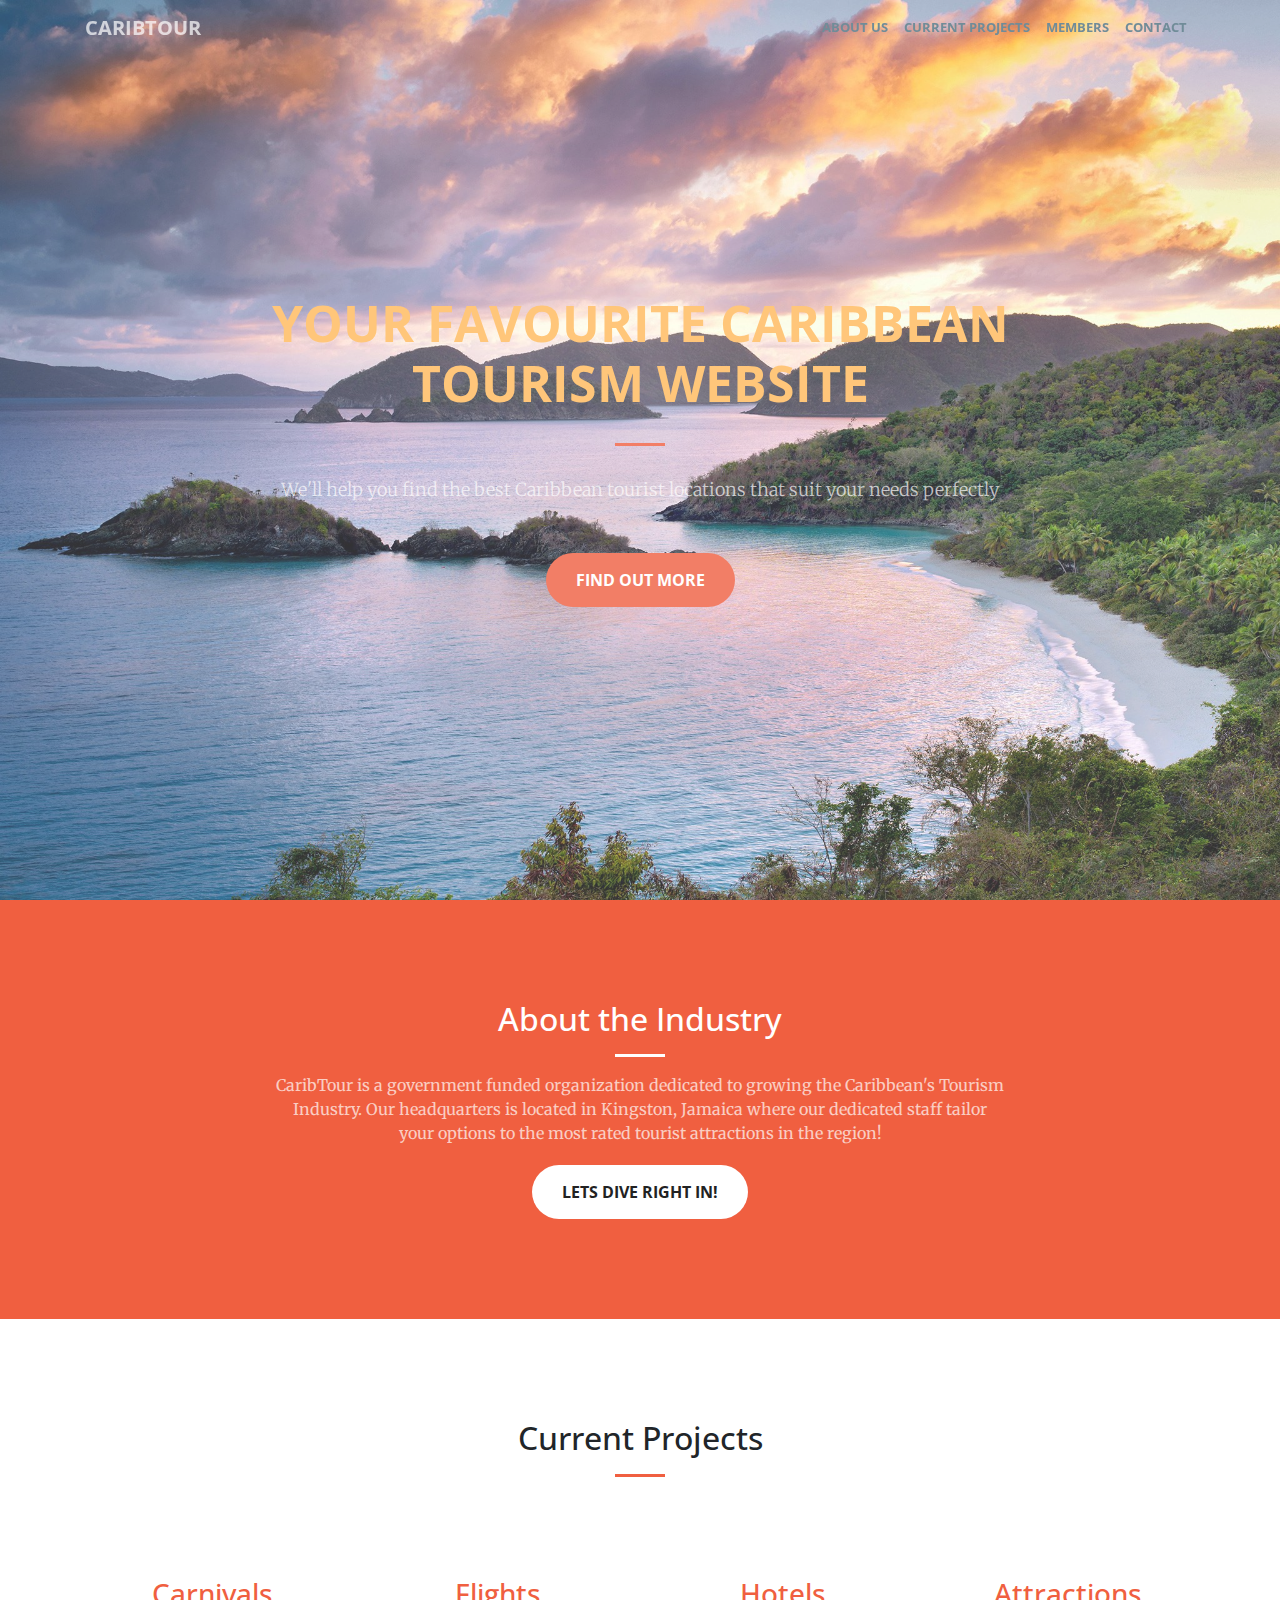
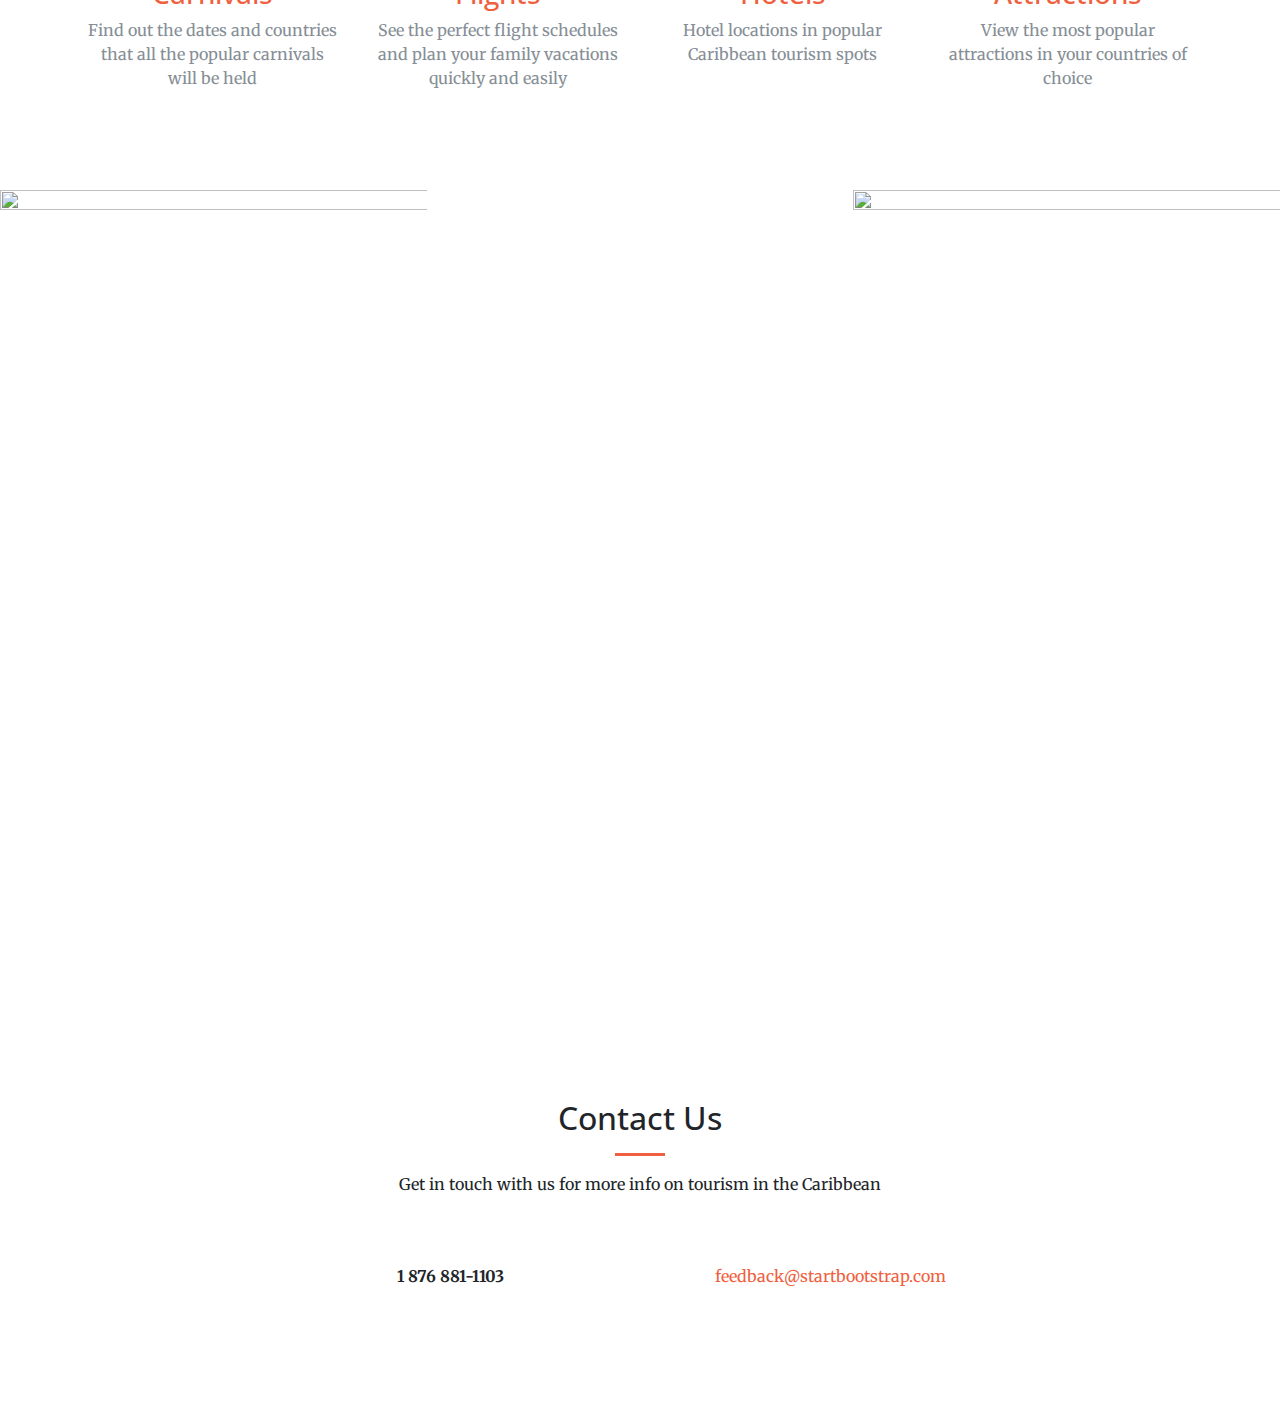
==== commit 54df40ea: "Links adjusted, Home Page folder deleted" ====
--- a/index.html
+++ b/index.html
@@ -93,7 +93,7 @@
           <div class="col-lg-3 col-md-6 text-center">
             <div class="service-box">
               <i class="fa fa-4x fa-diamond text-primary sr-icons"></i>
-              <a href="./index.html">
+              <a href="Carnivals/index.html">
                 <h3>Carnivals</h3>
               </a>
               <p class="text-muted">Find out the dates and countries that all the popular carnivals will be held</p>
@@ -102,7 +102,7 @@
           <div class="col-lg-3 col-md-6 text-center">
             <div class="service-box">
               <i class="fa fa-4x fa-paper-plane text-primary sr-icons"></i>
-			  <a href="C:\Users\TEMP\Documents\CCSE-TEAMTourism-master\flights\index.html">
+			  <a href="flights\index.html">
                <h3>Flights</h3>
 			  </a>
               <p class="text-muted">See the perfect flight schedules and plan your family vacations quickly and easily</p>
@@ -111,16 +111,16 @@
           <div class="col-lg-3 col-md-6 text-center">
             <div class="service-box">
               <i class="fa fa-4x fa-newspaper-o text-primary sr-icons"></i>
-			  <a href="C:\Users\TEMP\Documents\CCSE-TEAMTourism-master\News\index.html">
-               <h3>News</h3>
+			  <a href="Hotels\index.html">
+               <h3>Hotels</h3>
 			  </a>
-              <p class="text-muted">See the latest news on popular Caribbean tourism spots</p>
+              <p class="text-muted">Hotel locations in popular Caribbean tourism spots</p>
             </div>
           </div>
           <div class="col-lg-3 col-md-6 text-center">
             <div class="service-box">
               <i class="fa fa-4x fa-heart text-primary sr-icons"></i>
-			  <a href="C:\Users\TEMP\Documents\CCSE-TEAMTourism-master\Attractions\index.html">
+			  <a href="Attractions\index.html">
                <h3>Attractions</h3>
 			  </a>
               <p class="text-muted">View the most popular attractions in your countries of choice</p>
--- a/css/creative.css
+++ b/css/creative.css
@@ -208,13 +208,14 @@
   position: relative;
   display: block;
   max-width: 650px;
-  margin: 0 auto; }
+  margin: 0 auto;
+  max-height: 811px}
   .portfolio-box .portfolio-box-caption {
     position: absolute;
     bottom: 0;
     display: block;
-    width: 100%;
-    height: 100%;
+    width: 450px;
+    height: 253px;
     text-align: center;
     opacity: 0;
     color: white;
